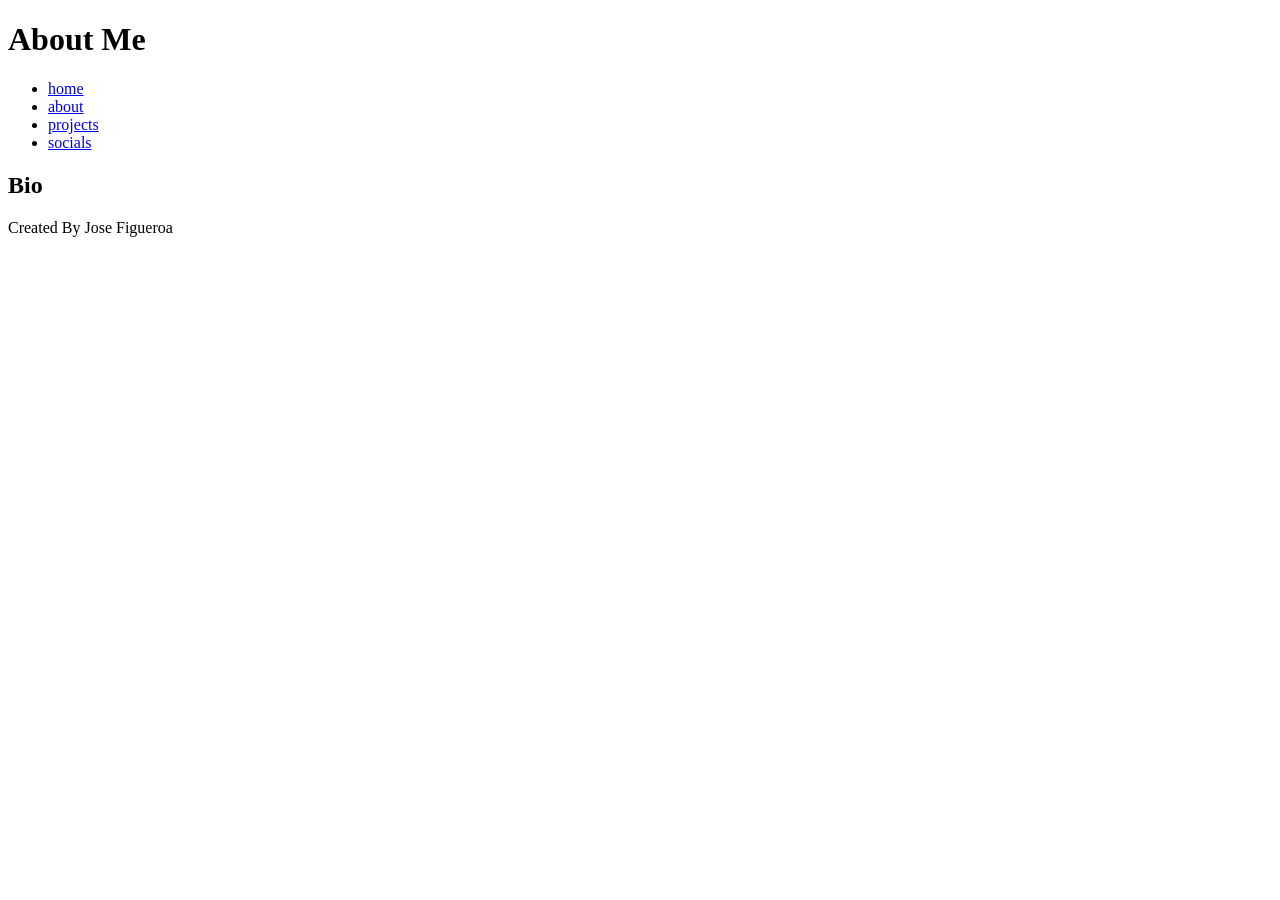
==== about.html @ 6a7d23d3 "HTML Basics All the content necessary for the code-along" ====
<!DOCTYPE html>
<html lang="en">
<head>
    <meta charset="UTF-8">
    <meta name="viewport" content="width=device-width, initial-scale=1.0">
    <title>About Me</title>
</head>
<body>
    <header>
        <h1>About Me</h1>
    </header>
    <nav>
        <ul>
            <li><a href="index.html">home</a></li>
            <li><a href="about.html">about</a></li>
            <li><a href="projects.html">projects</a></li>
            <li><a href="socials.html">socials</a></li>
        </ul>
    </nav>
    <main>
        <section>
            <h2>Bio</h2>
        </section>
    </main>
    <footer>
        <p>Created By Jose Figueroa</p>
    </footer>
</body>
</html>
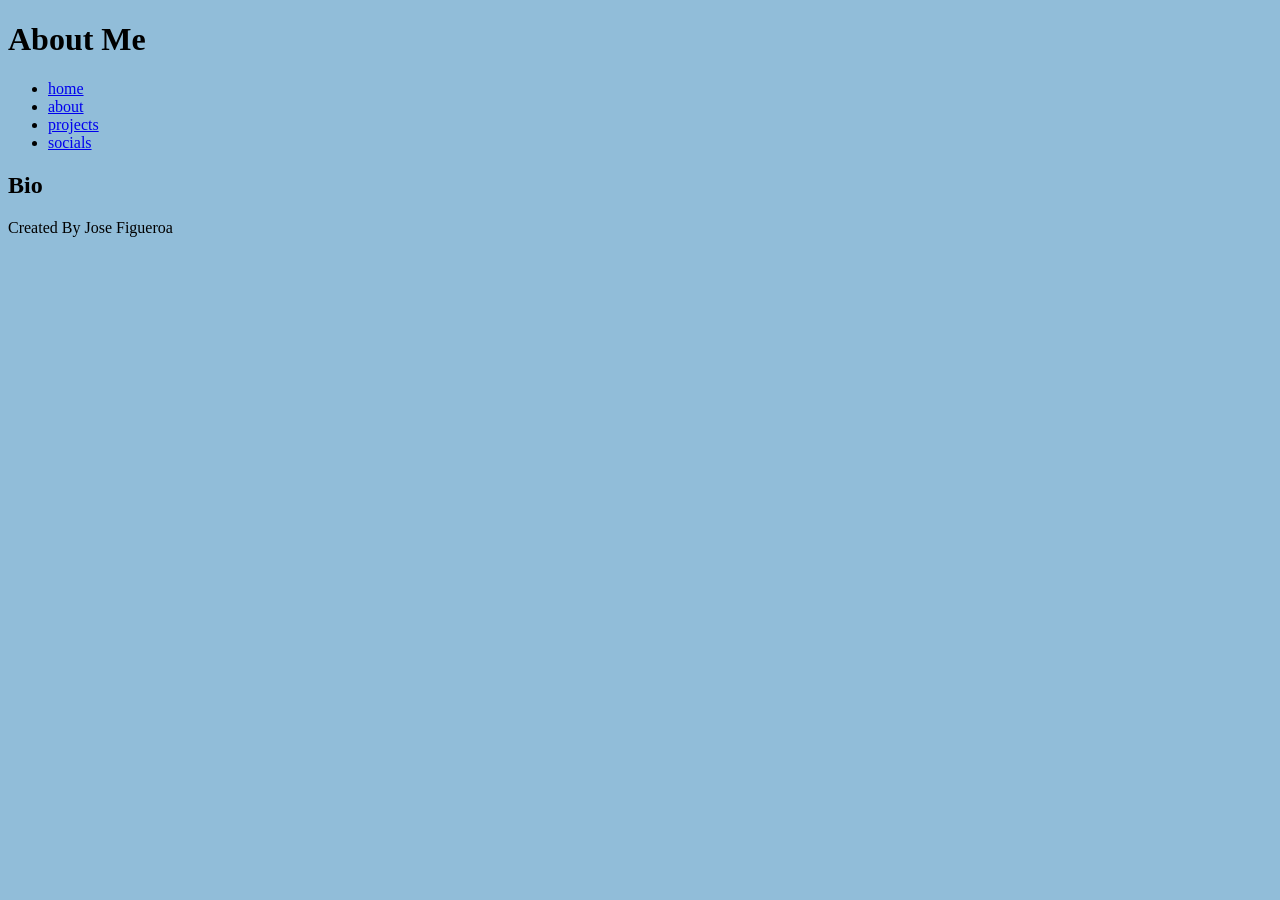
==== commit ce89c754: "Added CSS color palette and README file" ====
--- a/about.html
+++ b/about.html
@@ -3,6 +3,7 @@
 <head>
     <meta charset="UTF-8">
     <meta name="viewport" content="width=device-width, initial-scale=1.0">
+    <link rel="stylesheet" href="styles.css">
     <title>About Me</title>
 </head>
 <body>
--- a/styles.css
+++ b/styles.css
@@ -0,0 +1,13 @@
+/* CSS by Jose Figueroa */
+/* Color Palette
+DarkBlue=#022859
+Blue=#104D73
+LightBlue=#91BDD9
+Red,Brownish=#A6847C
+Black=#0D0D0D
+*/
+
+/* Global (base) MOBILE FIRST */
+body {
+    background-color: #91BDD9;
+}
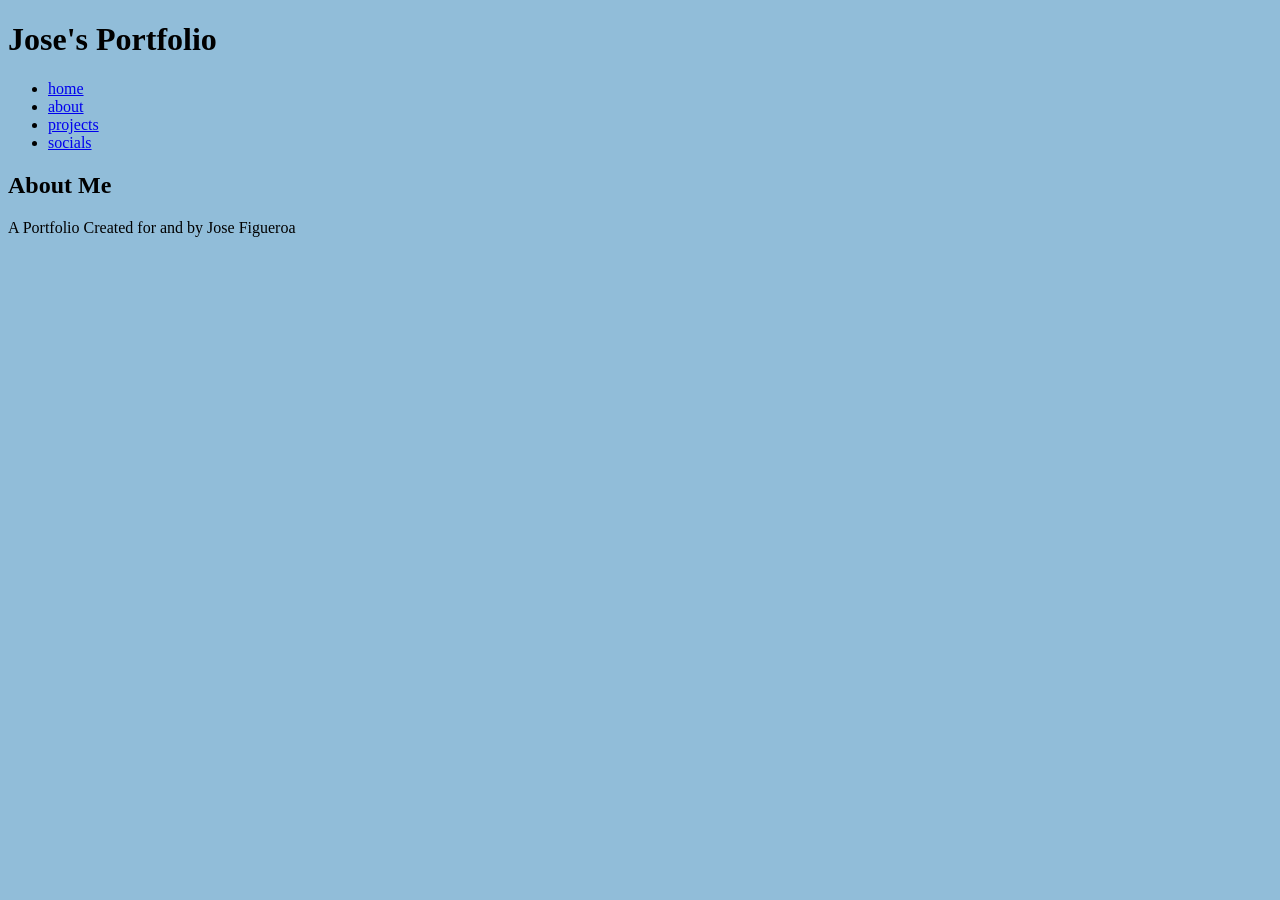
==== commit 3f823b25: "added icon images and home page content" ====
--- a/about.html
+++ b/about.html
@@ -8,7 +8,7 @@
 </head>
 <body>
     <header>
-        <h1>About Me</h1>
+        <h1>Jose's Portfolio</h1>
     </header>
     <nav>
         <ul>
@@ -20,11 +20,14 @@
     </nav>
     <main>
         <section>
-            <h2>Bio</h2>
+            <h2>About Me</h2>
+        </section>
+        <section>
+            
         </section>
     </main>
     <footer>
-        <p>Created By Jose Figueroa</p>
+        <p>A Portfolio Created for and by Jose Figueroa</p>
     </footer>
 </body>
 </html>
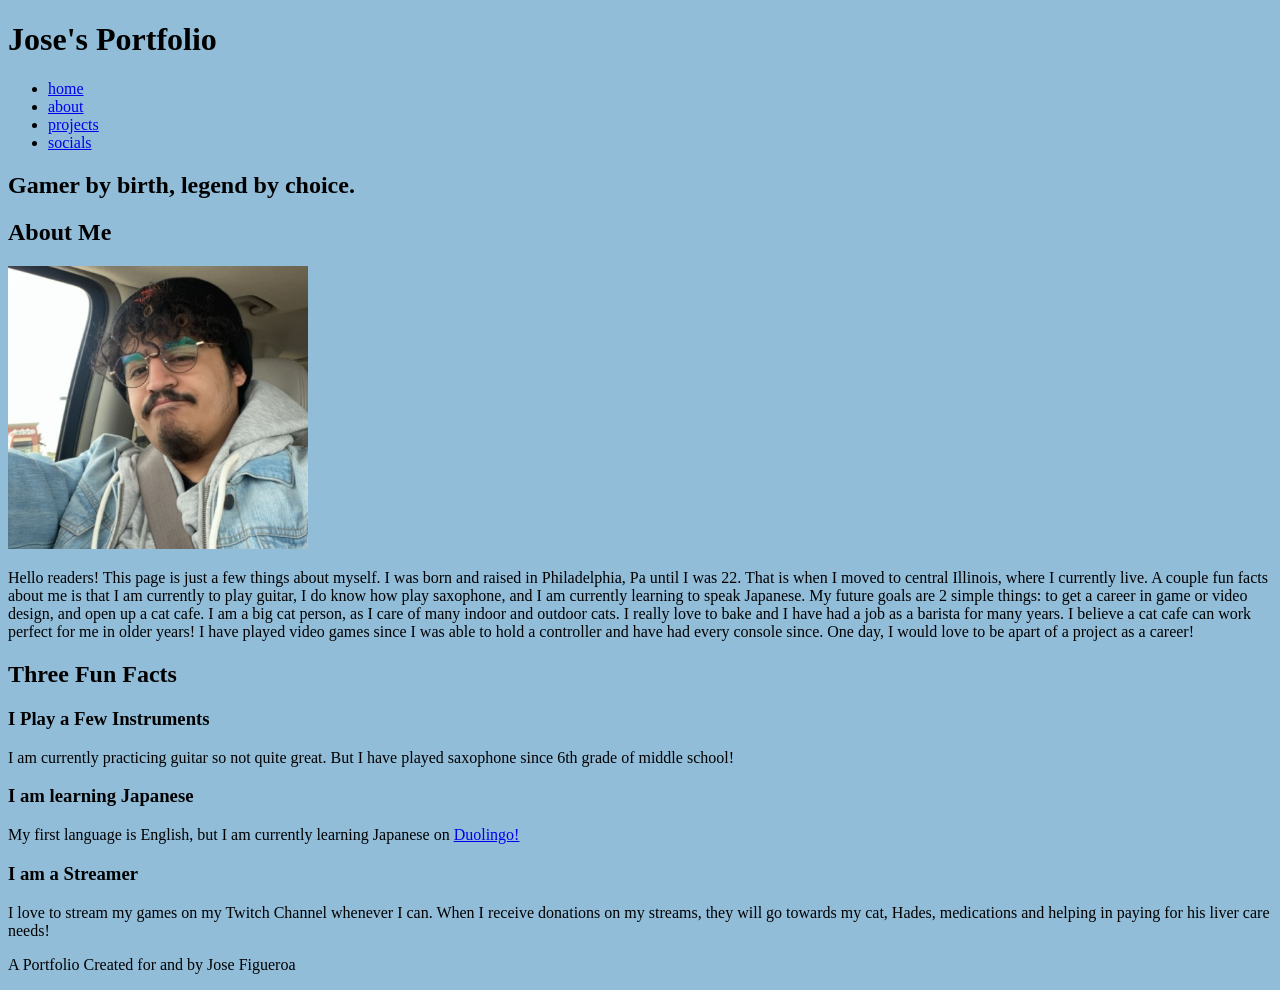
==== commit eb6dc1db: "added a selfie image and content from about page" ====
--- a/about.html
+++ b/about.html
@@ -20,11 +20,42 @@
     </nav>
     <main>
         <section>
-            <h2>About Me</h2>
+           <h2>Gamer by birth, legend by choice.</h2>
         </section>
         <section>
-            
+            <h2>About Me</h2>
+            <img src="images/CarSelfie.jpg" 
+            alt="A front face selfie photo of Jose Figueroa in his car"
+            width="300px">
         </section>
+        <section>
+            <p> Hello readers! This page is just a few things about myself. I was born and raised in Philadelphia, Pa until I was 22.
+                That is when I moved to central Illinois, where I currently live. A couple fun facts about me is that I am currently
+                to play guitar, I do know how play saxophone, and I am currently learning to speak Japanese. My future goals are 
+                2 simple things: to get a career in game or video design, and open up a cat cafe. I am a big cat person, as I 
+                care of many indoor and outdoor cats. I really love to bake and I have had a job as a barista for many years. I 
+                believe a cat cafe can work perfect for me in older years! I have played video games since I was able to hold a
+                controller and have had every console since. One day, I would love to be apart of a project as a career!
+            </p>
+        </section>
+        <div class="card-row">
+            <section>
+                <h2>Three Fun Facts</h2>
+            </section>
+            <section>
+                <h3>I Play a Few Instruments</h3>
+                <p>I am currently practicing guitar so not quite great. But I have played saxophone since 6th grade of middle school!</p>
+            </section>
+            <section>
+                <h3>I am learning Japanese</h3>
+                <p>My first language is English, but I am currently learning Japanese on <a href="https://www.duolingo.com">Duolingo!</a></p>
+            </section>
+            <section>
+                <h3>I am a Streamer</h3>
+                <p>I love to stream my games on my Twitch Channel whenever I can. When I receive donations on my streams, they will go towards
+                    my cat, Hades, medications and helping in paying for his liver care needs!</p>
+            </section>
+        </div>
     </main>
     <footer>
         <p>A Portfolio Created for and by Jose Figueroa</p>
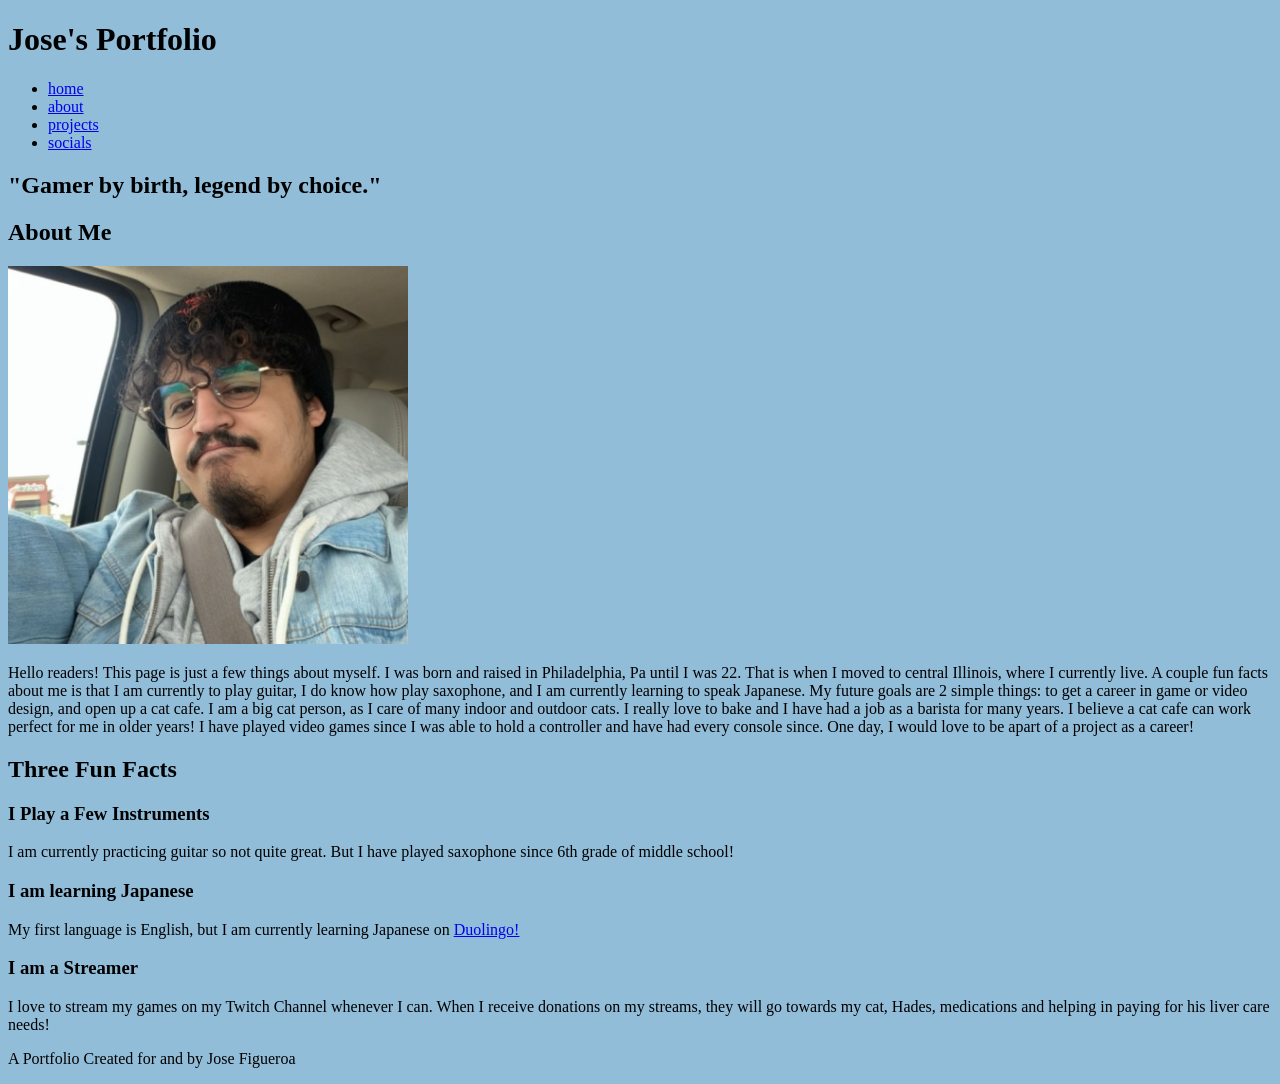
==== commit 9a8b7da4: "Added content to social.html and projects.html" ====
--- a/about.html
+++ b/about.html
@@ -20,15 +20,11 @@
     </nav>
     <main>
         <section>
-           <h2>Gamer by birth, legend by choice.</h2>
+           <h2>"Gamer by birth, legend by choice."</h2>
         </section>
         <section>
             <h2>About Me</h2>
-            <img src="images/CarSelfie.jpg" 
-            alt="A front face selfie photo of Jose Figueroa in his car"
-            width="300px">
-        </section>
-        <section>
+            <img src="images/CarSelfie.jpg" alt="A front face selfie photo of Jose Figueroa in his car" width="400">
             <p> Hello readers! This page is just a few things about myself. I was born and raised in Philadelphia, Pa until I was 22.
                 That is when I moved to central Illinois, where I currently live. A couple fun facts about me is that I am currently
                 to play guitar, I do know how play saxophone, and I am currently learning to speak Japanese. My future goals are 
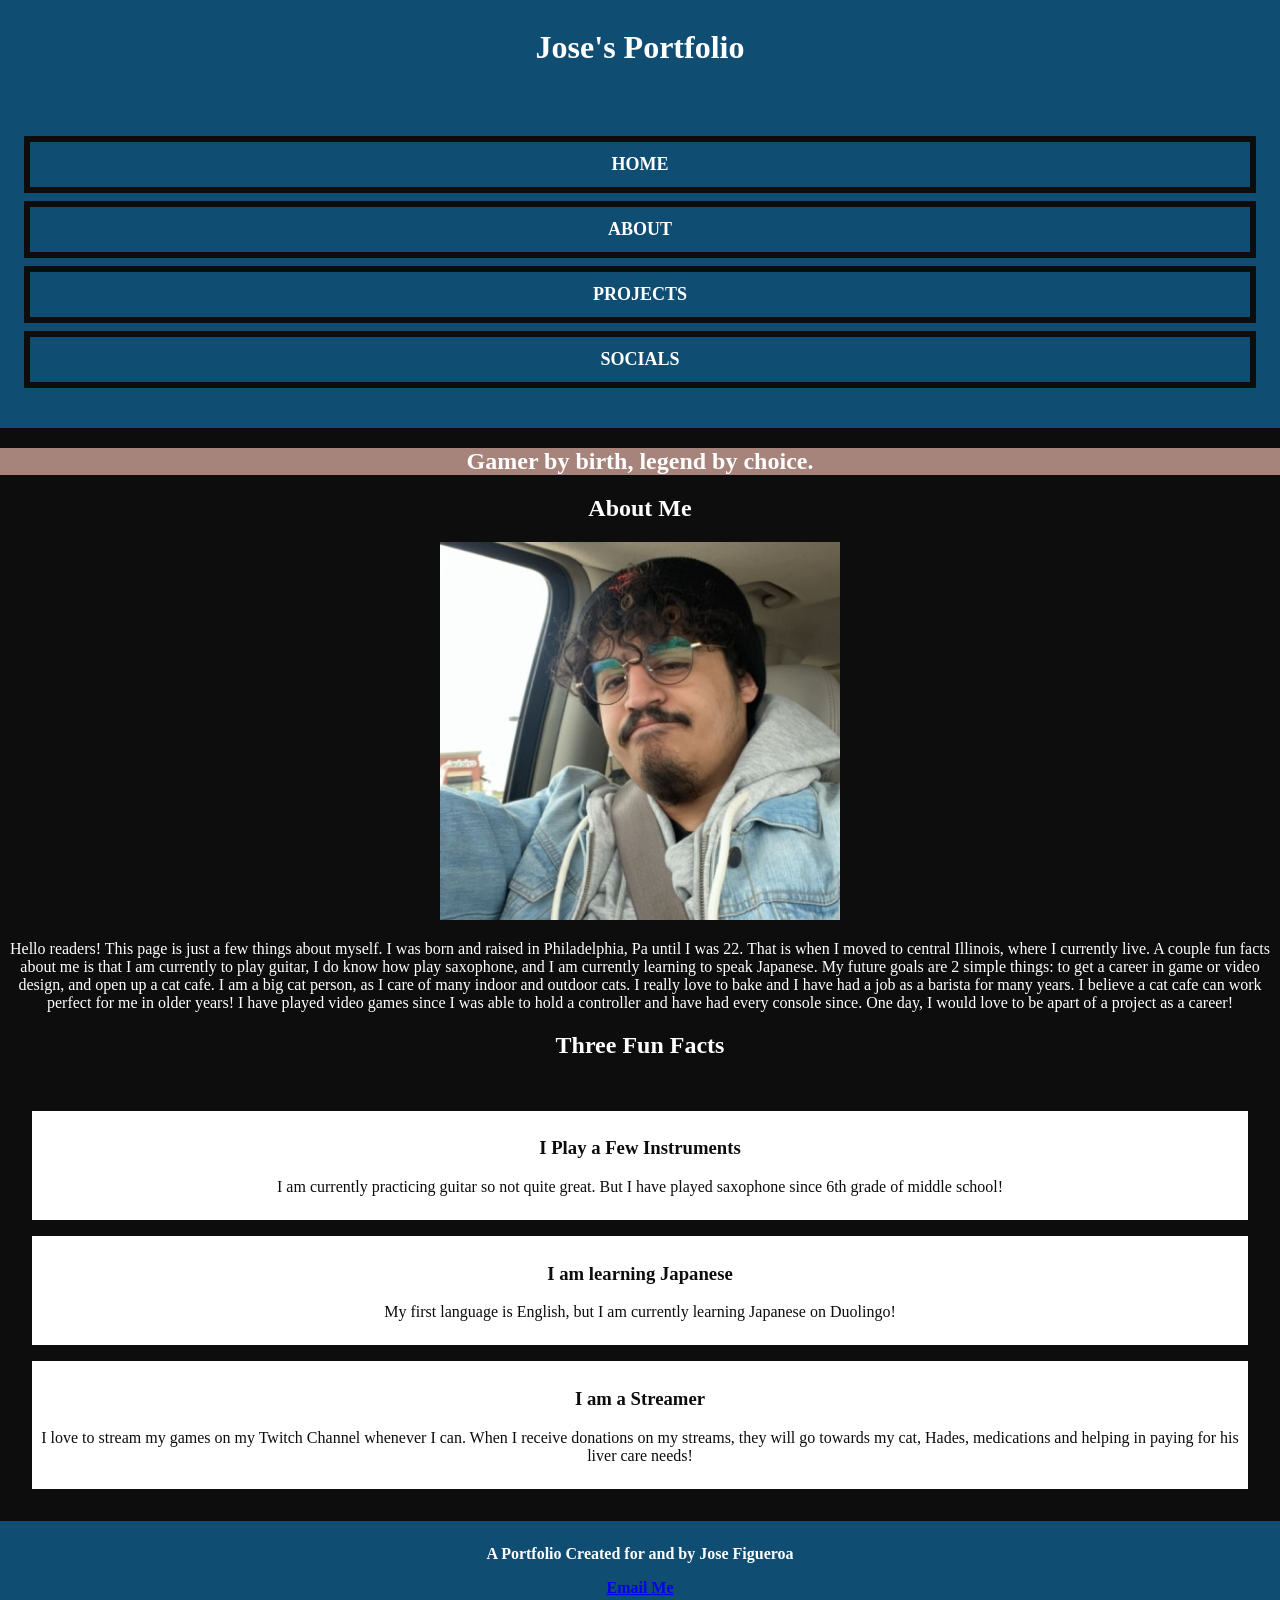
==== commit b4c30475: "added some css and worked on some html" ====
--- a/about.html
+++ b/about.html
@@ -19,9 +19,11 @@
         </ul>
     </nav>
     <main>
-        <section>
-           <h2>"Gamer by birth, legend by choice."</h2>
-        </section>
+        <div class="quotes">
+            <section>
+                <h2>Gamer by birth, legend by choice.</h2>
+            </section>
+        </div>
         <section>
             <h2>About Me</h2>
             <img src="images/CarSelfie.jpg" alt="A front face selfie photo of Jose Figueroa in his car" width="400">
@@ -34,17 +36,17 @@
                 controller and have had every console since. One day, I would love to be apart of a project as a career!
             </p>
         </section>
+        <section>
+            <h2>Three Fun Facts</h2>
+        </section>
         <div class="card-row">
-            <section>
-                <h2>Three Fun Facts</h2>
-            </section>
             <section>
                 <h3>I Play a Few Instruments</h3>
                 <p>I am currently practicing guitar so not quite great. But I have played saxophone since 6th grade of middle school!</p>
             </section>
             <section>
                 <h3>I am learning Japanese</h3>
-                <p>My first language is English, but I am currently learning Japanese on <a href="https://www.duolingo.com">Duolingo!</a></p>
+                <p>My first language is English, but I am currently learning Japanese on Duolingo!</p>
             </section>
             <section>
                 <h3>I am a Streamer</h3>
@@ -55,6 +57,7 @@
     </main>
     <footer>
         <p>A Portfolio Created for and by Jose Figueroa</p>
+        <p><a href="mailto:josel.figueroa1142@gmail.com">Email Me</a></p>
     </footer>
 </body>
 </html>
--- a/styles.css
+++ b/styles.css
@@ -9,5 +9,55 @@
 
 /* Global (base) MOBILE FIRST */
 body {
-    background-color: #91BDD9;
+    display: grid;
+    background-color: #0d0d0d;
+    text-align: center;
+    color: white;
+    margin: 0;
+    padding: 0;
+}
+header, nav, footer, .card-row a {
+    background-color: #104D73;
+    color: white;
+    padding: .5rem;
+    font-weight: bolder;
+}
+nav a, .card-row a { 
+    display: block;
+    text-decoration: none;
+    text-transform: uppercase;
+    color: white;
+    font-size: 18px;
+    border: 6px solid #0d0d0d;
+    padding: .75rem;
+}
+nav ul {
+    display: flex;
+    list-style: none;
+    flex-direction: column;
+    gap: .5rem;
+    padding: 1rem;
+}
+nav a:hover, .card-row a:hover { 
+    background-color: #91bdd9;
+    color: #0d0d0d;
+}
+.quotes { 
+    background-color: #A6847C;
+}
+.card-row a {
+    text-decoration: none;
+    text-transform: capitalize;
+    color: white;
+    font-size: 24px;
+}
+.card-row {
+    padding: 1rem;
+}
+.card-row > section { 
+    background-color: white;
+    color: #0d0d0d;
+    gap: .5rem;
+    margin: 1rem;
+    padding: .5rem;
 }
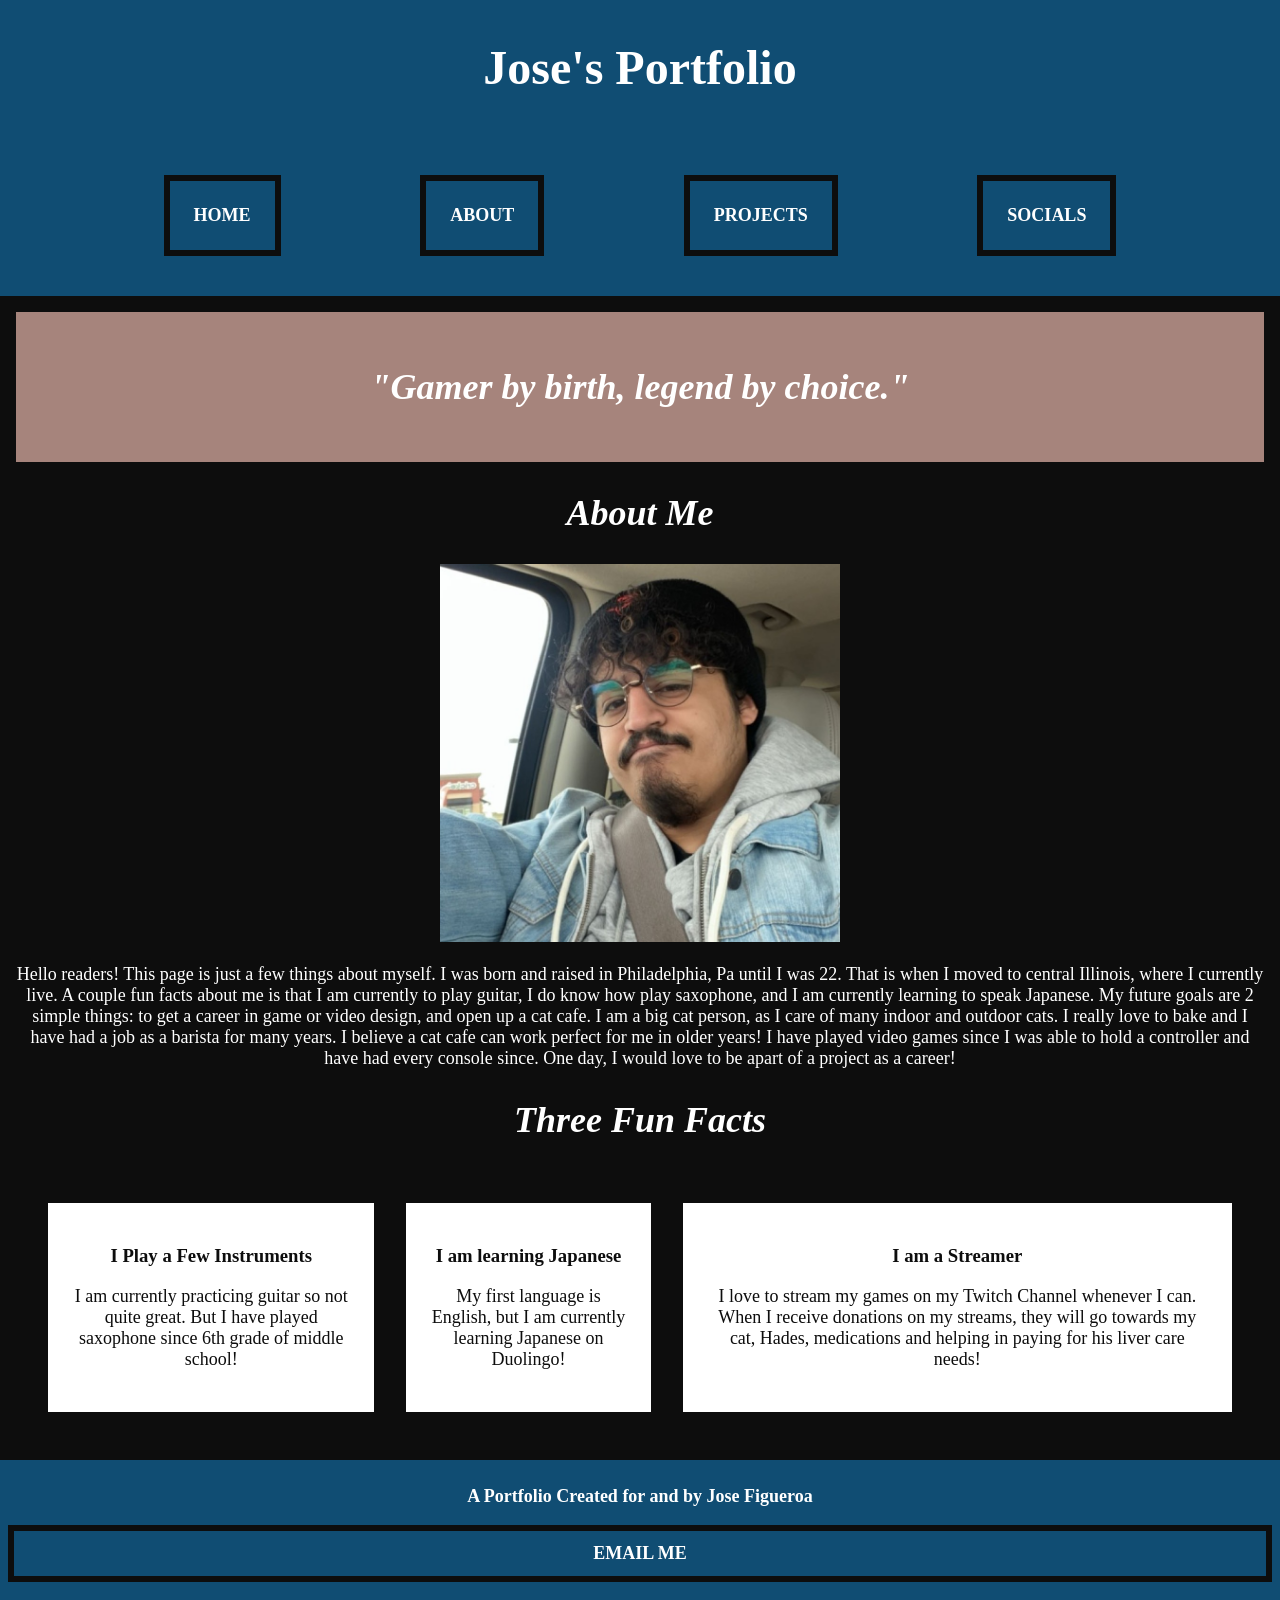
==== commit 7f0c4d73: "added more css" ====
--- a/about.html
+++ b/about.html
@@ -21,7 +21,7 @@
     <main>
         <div class="quotes">
             <section>
-                <h2>Gamer by birth, legend by choice.</h2>
+                <h2>"Gamer by birth, legend by choice."</h2>
             </section>
         </div>
         <section>
--- a/styles.css
+++ b/styles.css
@@ -16,13 +16,17 @@
     margin: 0;
     padding: 0;
 }
+h1 {
+    font-size: 48px;
+    font-family: Cambria, Cochin, Georgia, Times, 'Times New Roman', serif;
+}
 header, nav, footer, .card-row a {
     background-color: #104D73;
     color: white;
     padding: .5rem;
     font-weight: bolder;
 }
-nav a, .card-row a { 
+nav a, .card-row a, footer a {
     display: block;
     text-decoration: none;
     text-transform: uppercase;
@@ -38,12 +42,23 @@
     gap: .5rem;
     padding: 1rem;
 }
-nav a:hover, .card-row a:hover { 
+nav a:hover, .card-row a:hover, footer a:hover { 
     background-color: #91bdd9;
     color: #0d0d0d;
 }
 .quotes { 
     background-color: #A6847C;
+    padding: 1.5rem;
+}
+main {
+    padding: 1rem;
+}
+h2 {
+    font-size: 36px;
+    font-style: italic;
+}
+p {
+    font-size: 18px;
 }
 .card-row a {
     text-decoration: none;
@@ -60,4 +75,23 @@
     gap: .5rem;
     margin: 1rem;
     padding: .5rem;
+}
+/* ===== MEDIA QUERY (MEDIUM ===== */
+@media screen and (min-width:1150px) {
+    nav ul {
+        display: flex;
+        justify-content: space-evenly;
+        flex-direction: row;
+        gap: 0;
+    }
+    nav a {
+        padding: 1.5rem;
+    }
+    .card-row {
+        display: flex;
+        justify-content: space-evenly;
+    }
+    .card-row > section {
+        padding: 1.5rem;
+    }
 }
